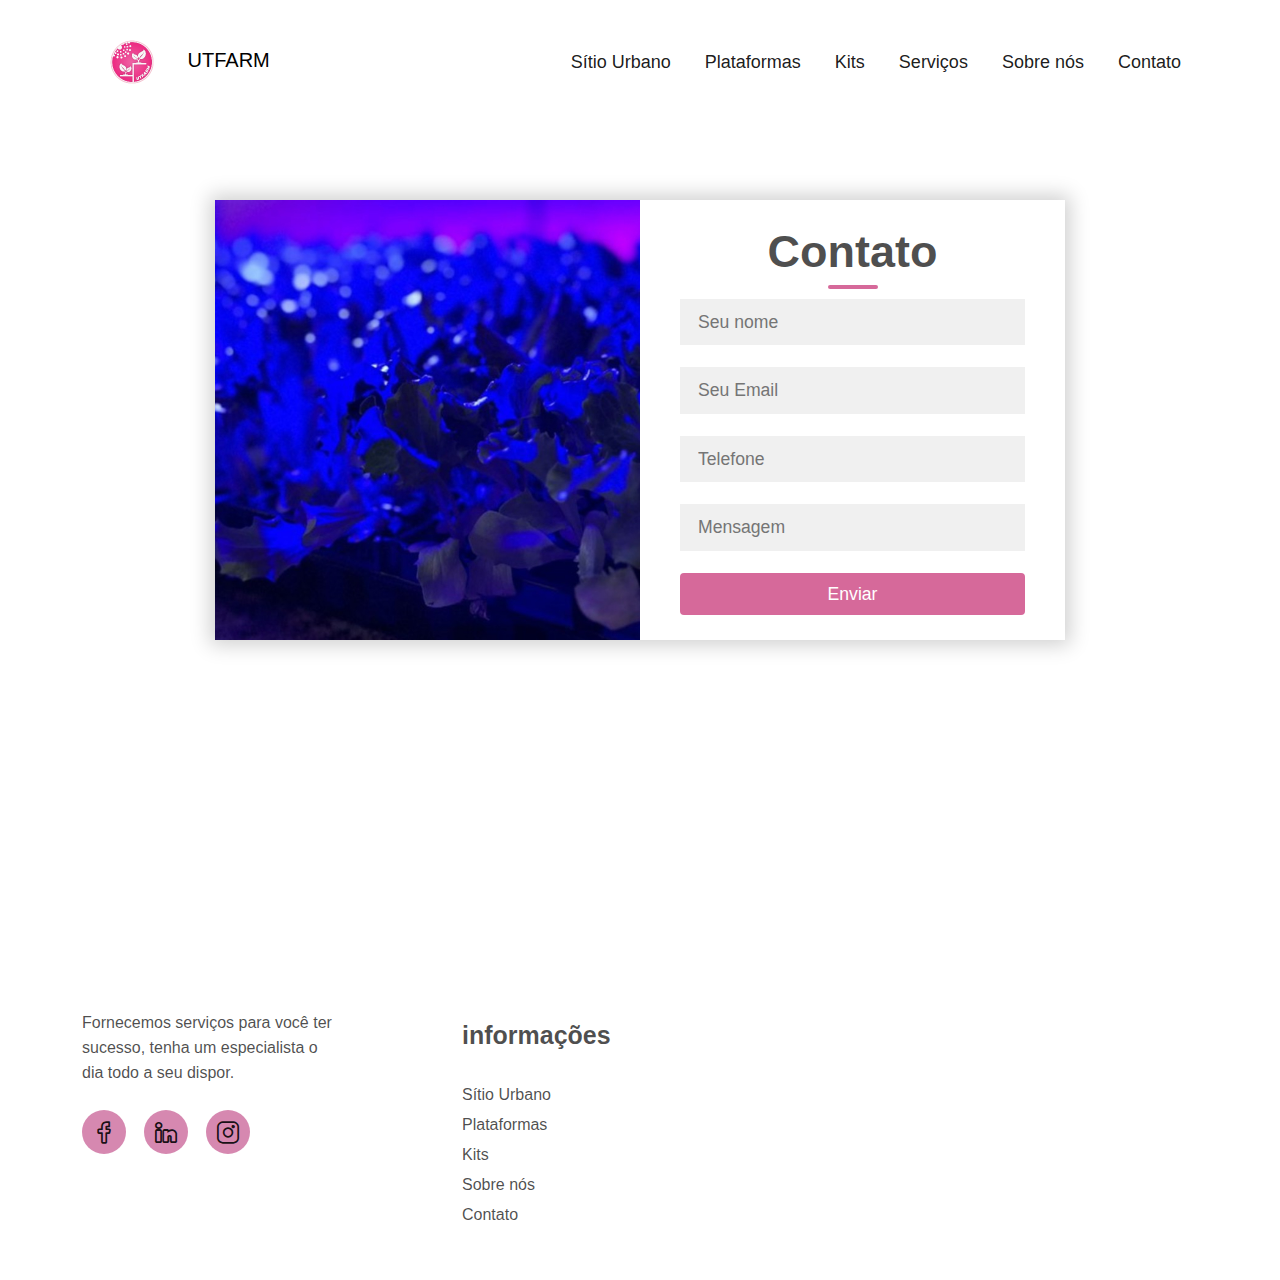
==== contato.html @ e7ace1f4 "#" ====
<!DOCTYPE html>
<html>
	<head>
		<meta charset="utf-8" />
		<meta http-equiv="x-ua-compatible" content="ie=edge" />
		<title>UTFARM - Plataformas inteligêntes</title>
		<meta name="description" content="" />
		<meta name="viewport" content="width=device-width, initial-scale=1" />
		<link rel="shortcut icon" type="image/x-icon" href="./assets/images/logo/logo3.ico"/>
		<!-- Place favicon.ico in the root directory -->
	
		<!-- ========================= CSS here ========================= -->
		<link rel="stylesheet" href="assets/css/bootstrap-5.0.0-beta2.min.css" />
		<link rel="stylesheet" href="assets/css/LineIcons.2.0.css"/>
		<link rel="stylesheet" href="assets/css/tiny-slider.css"/>
		<link rel="stylesheet" href="assets/css/animate.css"/>
		<link rel="stylesheet" href="assets/css/main.css"/>
		<link rel="stylesheet" href="assets/css/contato.css">
	  </head>
<body>

	<div class="preloader">
		<div class="loader">
		  <div class="spinner">
			<div class="spinner-container">
			  <div class="spinner-rotator">
				<div class="spinner-left">
				  <div class="spinner-circle"></div>
				</div>
				<div class="spinner-right">
				  <div class="spinner-circle"></div>
				</div>
			  </div>
			</div>
		  </div>
		</div>
	  </div>
		  <!-- preloader end -->
		  
  
	  <!-- ========================= header start ========================= -->
	  <header class="header">
		<div class="navbar-area">
		  <div class="container">
			<div class="row align-items-center">
			  <div class="col-lg-12">
				<nav class="navbar navbar-expand-lg">
				  <a class="navbar-brand" href="index.html">
					<img src="assets/images/logo/logo2.png" alt="Logo" /> <span> UTFARM </span>
				  </a>
				  <button class="navbar-toggler" type="button" data-bs-toggle="collapse" data-bs-target="#navbarSupportedContent" aria-controls="navbarSupportedContent" aria-expanded="false" aria-label="Toggle navigation">
					<span class="toggler-icon"></span>
					<span class="toggler-icon"></span>
					<span class="toggler-icon"></span>
								  </button>
								  
				  <div class="collapse navbar-collapse sub-menu-bar" id="navbarSupportedContent">
					<div class="ms-auto">
						<ul id="nav" class="navbar-nav ms-auto">
							<li class="nav-item">
								<a class="page-scroll " href="#sitio">Sítio Urbano</a>
							</li>
							<li class="nav-item">
								<a class="page-scroll" href="#plataformas">Plataformas</a>
							</li>
							<li class="nav-item">
								<a class="page-scroll" href="#kits">Kits</a>
							</li>
							<li class="nav-item">
								<a class="" href="serviços.html">Serviços</a>
							</li>
							<li class="nav-item">
								<a class="" href="sobre.html">Sobre nós</a>
							</li>
							<li class="nav-item">
								<a class="" href="contato.html">Contato</a>
							</li>
						</ul>
					</div>
				  </div>
				</nav>
				<!-- navbar -->
			  </div>
			</div>
			<!-- row -->
		  </div>
		  <!-- container -->
		</div>
		<!-- navbar area -->
	  </header>

	<div class="contact-container">
		<div class="contact-box">
			<div class="left"></div>
			<div class="right">
				<h2>Contato</h2>
				<form class="contact-form" action="https://formsubmit.co/#" method="POST">
				<input type="text" class="field" placeholder="Seu nome" required>
				<input type="text" class="field" placeholder="Seu Email"required>
				<input type="text" class="field" placeholder="Telefone" required>
				<input type="text" class="field" placeholder="Mensagem" id="message" name="message" required>
				<button type="submit" class="btn" >Enviar</button>
				<input type="hidden" name="_subject" value="Novo email!">
			    </form>
			</div>
		</div>
	</div>



	<!-- ========================= footer start ========================= -->
		<footer class="footer pt-120">
			<div class="container">
				<div class="row">
					<div class="col-xl-3 col-lg-4 col-md-6 col-sm-10">
						<div class="footer-widget">
							<p class="desc">Fornecemos serviços para você ter sucesso, tenha um especialista o dia todo a seu dispor.</p>
							<ul class="social-links">
								<li><a href="#0"><i class="lni lni-facebook"></i></a></li>
								<li><a href="#0"><i class="lni lni-linkedin"></i></a></li>
								<li><a href="#0"><i class="lni lni-instagram"></i></a></li>
							</ul>
						</div>
					</div>
					<div class="col-xl-2 col-lg-2 col-md-6 col-sm-6 offset-xl-1">
						<div class="footer-widget">
							<h3>informações</h3>
							<ul class="links">
								<li><a href="sitio.html">Sítio Urbano</a></li>
								<li><a href="plataformas.html">Plataformas</a></li>
								<li><a href="kits.html">Kits</a></li>
								<li><a href="sobre.html">Sobre nós</a></li>
								<li><a href="contato.html">Contato</a></li>
							</ul>
						</div>
					</div>
					<div class="col-xl-3 col-lg-2 col-md-6 col-sm-6">
						<div class="footer-widget">
						</div>
					</div>
					<div class="col-xl-3 col-lg-4 col-md-6">
					</div>
				</div>
			</div>
		</footer>
	<!-- ========================= footer end ========================= -->

	<!-- ========================= scroll-top ========================= -->
    <a href="#" class="scroll-top btn-hover">
		<i class="lni lni-chevron-up"></i>
	  </a>
  
	<!-- ========================= JS here ========================= -->
	  <script src="assets/js/bootstrap-5.0.0-beta2.min.js"></script>
	  <script src="assets/js/tiny-slider.js"></script>
	  <script src="assets/js/wow.min.js"></script>
	  <script src="assets/js/polyfill.js"></script>
	  <script src="assets/js/main.js"></script>
</body>
</html>
---- assets/css/tiny-slider.css ----
.tns-outer{padding:0 !important}.tns-outer [hidden]{display:none !important}.tns-outer [aria-controls],.tns-outer [data-action]{cursor:pointer}.tns-slider{-webkit-transition:all 0s;-moz-transition:all 0s;transition:all 0s}.tns-slider>.tns-item{-webkit-box-sizing:border-box;-moz-box-sizing:border-box;box-sizing:border-box}.tns-horizontal.tns-subpixel{white-space:nowrap}.tns-horizontal.tns-subpixel>.tns-item{display:inline-block;vertical-align:top;white-space:normal}.tns-horizontal.tns-no-subpixel:after{content:'';display:table;clear:both}.tns-horizontal.tns-no-subpixel>.tns-item{float:left}.tns-horizontal.tns-carousel.tns-no-subpixel>.tns-item{margin-right:-100%}.tns-no-calc{position:relative;left:0}.tns-gallery{position:relative;left:0;min-height:1px}.tns-gallery>.tns-item{position:absolute;left:-100%;-webkit-transition:transform 0s, opacity 0s;-moz-transition:transform 0s, opacity 0s;transition:transform 0s, opacity 0s}.tns-gallery>.tns-slide-active{position:relative;left:auto !important}.tns-gallery>.tns-moving{-webkit-transition:all 0.25s;-moz-transition:all 0.25s;transition:all 0.25s}.tns-autowidth{display:inline-block}.tns-lazy-img{-webkit-transition:opacity 0.6s;-moz-transition:opacity 0.6s;transition:opacity 0.6s;opacity:0.6}.tns-lazy-img.tns-complete{opacity:1}.tns-ah{-webkit-transition:height 0s;-moz-transition:height 0s;transition:height 0s}.tns-ovh{overflow:hidden}.tns-visually-hidden{position:absolute;left:-10000em}.tns-transparent{opacity:0;visibility:hidden}.tns-fadeIn{opacity:1;filter:alpha(opacity=100);z-index:0}.tns-normal,.tns-fadeOut{opacity:0;filter:alpha(opacity=0);z-index:-1}.tns-vpfix{white-space:nowrap}.tns-vpfix>div,.tns-vpfix>li{display:inline-block}.tns-t-subp2{margin:0 auto;width:310px;position:relative;height:10px;overflow:hidden}.tns-t-ct{width:2333.3333333%;width:-webkit-calc(100% * 70 / 3);width:-moz-calc(100% * 70 / 3);width:calc(100% * 70 / 3);position:absolute;right:0}.tns-t-ct:after{content:'';display:table;clear:both}.tns-t-ct>div{width:1.4285714%;width:-webkit-calc(100% / 70);width:-moz-calc(100% / 70);width:calc(100% / 70);height:10px;float:left}

/*# sourceMappingURL=sourcemaps/tiny-slider.css.map */
---- assets/css/main.css ----
/* ============================
  Template Name: SaaSdeck
  Author: uideck
  Description: Bootstrap 5 SaaS Landing Page.
  Version: 1.0
=============================== */
/*===========================
		COMMON css
===========================*/
@import url("https://fonts.googleapis.com/css2?family=Sen:wght@400;700;800&display=swap");
html {
  scroll-behavior: smooth;
}

body {
  font-family: "Sen", sans-serif;
  font-weight: normal;
  font-style: normal;
  color: rgba(0, 0, 0, 0.7);
  overflow-x: hidden;
}

* {
  margin: 0;
  padding: 0;
  box-sizing: border-box;
}

a:focus,
input:focus,
textarea:focus,
button:focus,
.btn:focus,
.btn.focus,
.btn:not(:disabled):not(.disabled).active,
.btn:not(:disabled):not(.disabled):active {
  text-decoration: none;
  outline: none;
  box-shadow: none;
}

a:hover {
  color: #ef6cac; 
}

a {
  transition: all 0.3s ease-out 0s;
}

a,
a:focus,
a:hover {
  text-decoration: none;
}

i,
span,
a {
  display: inline-block;
}

audio,
canvas,
iframe,
img,
svg,
video {
  vertical-align: middle;
}

h1,
h2,
h3,
h4,
h5,
h6 {
  font-weight: 700;
  margin: 0px;
}

h1 a,
h2 a,
h3 a,
h4 a,
h5 a,
h6 a {
  color: inherit;
}

h1 {
  font-size: 55px;
}

h2 {
  font-size: 45px;
}

@media only screen and (min-width: 992px) and (max-width: 1199px) {
  .section-title h2 {
    font-size: 38px;
  }
}

@media (max-width: 767px) {
  .section-title h2 {
    font-size: 38px;
  }
}

h3 {
  font-size: 25px;
}

h4 {
  font-size: 20px;
}

h5 {
  font-size: 18px;
}

h6 {
  font-size: 16px;
}

ul,
ol {
  margin: 0px;
  padding: 0px;
  list-style-type: none;
}

p {
  font-size: 16px;
  font-weight: 400;
  line-height: 25px;
  margin: 0px;
}

.img-bg {
  background-position: center center;
  background-size: cover;
  background-repeat: no-repeat;
  width: 100%;
  height: 100%;
}

.gray-bg-1 {
  background-color: #fafafa;
}

.gray-bg-2 {
  background-color: #f2f2f2;
}

.error {
  color: orangered;
}

.success {
  color: green;
}

@media (max-width: 767px) {
  .container {
    padding: 0 30px;
  }
}

/*===== All Button Style =====*/
.main-btn {
  display: inline-block;
  font-weight: 400;
  text-align: center;
  white-space: nowrap;
  vertical-align: middle;
  user-select: none;
  padding: 18px 28px;
  font-size: 18px;
  line-height: 1;
  border-radius: 10px;
  color: #fff;
  cursor: pointer;
  z-index: 5;
  transition: all .4s ease-in-out;
  border: 2px solid transparent;
  background: #ef6cac;
  overflow: hidden;
}

.main-btn:hover {
  color: #fff;
}

.main-btn.border-btn {
  border: 2px solid #e83a8a;
  background: transparent;
  color: #e83a8a;
}

.main-btn.border-btn:hover::after {
  background-color: rgb(244,215,227);
}

.btn-hover {
  position: relative;
  overflow: hidden;
}

.btn-hover::after {
  content: '';
  position: absolute;
  width: 0%;
  height: 0%;
  border-radius: 50%;
  background: rgba(0, 0, 0, 0.05);
  top: 50%;
  left: 50%;
  padding: 50%;
  z-index: -1;
  transition: all 0.3s ease-out 0s;
  transform: translate3d(-50%, -50%, 0) scale(0);
}

.btn-hover:hover::after {
  transform: translate3d(-50%, -50%, 0) scale(1.3);
}

.scroll-top {
  width: 45px;
  height: 45px;
  background: #ef6cac;
  display: none;
  justify-content: center;
  align-items: center;
  font-size: 18px;
  color: #fff;
  border-radius: 5px;
  position: fixed;
  bottom: 30px;
  right: 30px;
  z-index: 9;
  cursor: pointer;
  transition: all 0.3s ease-out 0s;
}

.scroll-top:hover {
  color: #fff;
  background: #ef6cac(55, 194, 204, 0.8);
}

@keyframes animation1 {
  0% {
    transform: translateY(30px);
  }
  50% {
    transform: translateY(-30px);
  }
  100% {
    transform: translateY(30px);
  }
}

/*===== All Preloader Style =====*/
.preloader {
  /* Body Overlay */
  position: fixed;
  top: 0;
  left: 0;
  display: table;
  height: 100%;
  width: 100%;
  /* Change Background Color */
  background: #fff;
  z-index: 99999;
}

.preloader .loader {
  display: table-cell;
  vertical-align: middle;
  text-align: center;
}

.preloader .loader .spinner {
  position: absolute;
  left: 50%;
  top: 50%;
  width: 64px;
  margin-left: -32px;
  z-index: 18;
  pointer-events: none;
}

.preloader .loader .spinner .spinner-container {
  pointer-events: none;
  position: absolute;
  width: 100%;
  padding-bottom: 100%;
  top: 50%;
  left: 50%;
  margin-top: -50%;
  margin-left: -50%;
  animation: spinner-linspin 1568.2353ms linear infinite;
}

.preloader .loader .spinner .spinner-container .spinner-rotator {
  position: absolute;
  width: 100%;
  height: 100%;
  animation: spinner-easespin 5332ms cubic-bezier(0.4, 0, 0.2, 1) infinite both;
}

.preloader .loader .spinner .spinner-container .spinner-rotator .spinner-left {
  position: absolute;
  top: 0;
  left: 0;
  bottom: 0;
  overflow: hidden;
  right: 50%;
}

.preloader .loader .spinner .spinner-container .spinner-rotator .spinner-right {
  position: absolute;
  top: 0;
  right: 0;
  bottom: 0;
  overflow: hidden;
  left: 50%;
}

.preloader .loader .spinner-circle {
  box-sizing: border-box;
  position: absolute;
  width: 200%;
  height: 100%;
  border-style: solid;
  /* Spinner Color */
  border-color: #e83a8a #e83a8a rgba(0, 0, 0, 0.1);
  border-radius: 50%;
  border-width: 6px;
}

.preloader .loader .spinner-left .spinner-circle {
  left: 0;
  right: -100%;
  border-right-color: rgba(0, 0, 0, 0.1);
  animation: spinner-left-spin 1333ms cubic-bezier(0.4, 0, 0.2, 1) infinite both;
}

.preloader .loader .spinner-right .spinner-circle {
  left: -100%;
  right: 0;
  border-left-color: rgba(0, 0, 0, 0.1);
  animation: right-spin 1333ms cubic-bezier(0.4, 0, 0.2, 1) infinite both;
}

/* Preloader Animations */

@keyframes spinner-linspin {
  to {
    transform: rotate(360deg);
  }
}

@keyframes spinner-easespin {
  12.5% {
    transform: rotate(135deg);
  }
  25% {
    transform: rotate(270deg);
  }
  37.5% {
    transform: rotate(405deg);
  }
  50% {
    transform: rotate(540deg);
  }
  62.5% {
    transform: rotate(675deg);
  }
  75% {
    transform: rotate(810deg);
  }
  87.5% {
    transform: rotate(945deg);
  }
  to {
    transform: rotate(1080deg);
  }
}

@keyframes spinner-left-spin {
  0% {
    transform: rotate(130deg);
  }
  50% {
    transform: rotate(-5deg);
  }
  to {
    transform: rotate(130deg);
  }
}

@keyframes right-spin {
  0% {
    transform: rotate(-130deg);
  }
  50% {
    transform: rotate(5deg);
  }
  to {
    transform: rotate(-130deg);
  }
}

/*=========================== 
	NAVBAR CSS 
============================= */
.navbar-area {
  position: absolute;
  top: 0;
  left: 0;
  width: 100%;
  z-index: 99;
  transition: all 0.3s ease-out 0s;
}

.sticky {
  position: fixed;
  z-index: 99;
  background-color: #fff;
  box-shadow: 0px 20px 50px 0px rgba(0, 0, 0, 0.05);
  transition: all 0.3s ease-out 0s;
}

.sticky .navbar .navbar-nav .nav-item a {
  color: rgba(0, 0, 0, 0.9);
}

.sticky .navbar .navbar-nav .nav-item a.active, .sticky .navbar .navbar-nav .nav-item a:hover {
  color: #ef6cac;
}

.sticky .navbar .navbar-nav .nav-item a.active::before, .sticky .navbar .navbar-nav .nav-item a:hover::before {
  background: #ef6cac;
}

.sticky .navbar .header-btn .main-btn {
  color: #fff;
}

.sticky .navbar .navbar-toggler .toggler-icon {
  background: rgba(0, 0, 0, 0.9);
}

.navbar {
  border-radius: 5px;
  position: relative;
  transition: all 0.3s ease-out 0s;
  padding: 10px 0;
}

@media only screen and (min-width: 768px) and (max-width: 991px), (max-width: 767px) {
  .navbar {
    padding: 15px 0;
  }
}

.navbar-brand {
  padding: 0;
}

.navbar-brand span {
  color: black;
  transition: 0.2s ease;
}

.navbar-brand:hover span{
  color: white;
}

.navbar-brand img {
  max-width: 180px;
}

.navbar-toggler {
  padding: 0;
}

@media only screen and (min-width: 768px) and (max-width: 991px), (max-width: 767px) {
  .navbar-toggler {
    position: absolute;
    right: 0;
  }
}

.navbar-toggler:focus {
  outline: none;
  box-shadow: none;
}

.navbar-toggler .toggler-icon {
  width: 30px;
  height: 2px;
  background-color: rgba(0, 0, 0, 0.9);
  display: block;
  margin: 5px 0;
  position: relative;
  transition: all 0.3s ease-out 0s;
}

.navbar-toggler.active .toggler-icon:nth-of-type(1) {
  transform: rotate(45deg);
  top: 7px;
}

.navbar-toggler.active .toggler-icon:nth-of-type(2) {
  opacity: 0;
}

.navbar-toggler.active .toggler-icon:nth-of-type(3) {
  transform: rotate(135deg);
  top: -7px;
}

@media only screen and (min-width: 768px) and (max-width: 991px), (max-width: 767px) {
  .navbar-collapse {
    position: absolute;
    top: 100%;
    left: 0;
    width: 100%;
    background-color: #fff;
    z-index: 9;
    box-shadow: 0px 15px 20px 0px rgba(0, 0, 0, 0.1);
    padding: 5px 12px;
  }
}

.navbar-nav .nav-item {
  position: relative;
  padding: 8px 0;
}

@media only screen and (min-width: 768px) and (max-width: 991px), (max-width: 767px) {
  .navbar-nav .nav-item {
    padding: 0px;
    margin-left: 20px;
  }
}

@media (max-width: 767px) {
  .navbar-nav .nav-item:first-child {
    margin-top: 20px;
  }
}

@media only screen and (min-width: 768px) and (max-width: 991px), (max-width: 767px) {
  .navbar-nav .nav-item:last-child {
    margin-bottom: 20px;
  }
}

.navbar-nav .nav-item a {
  color: rgba(0, 0, 0, 0.9);
  transition: all 0.3s ease-out 0s;
  padding: 8px 17px;
  position: relative;
  font-weight: 500;
  font-size: 18px;
  text-align: center;
}


@media only screen and (min-width: 768px) and (max-width: 991px), (max-width: 767px) {
  .navbar-nav .nav-item a {
    display: inline-block;
    padding: 6px 0px;
    color: rgba(0, 0, 0, 0.9);
  }
}

.navbar-nav .nav-item a:hover, .navbar-nav .nav-item a.active {
  color: white;
}

@media (max-width: 767px) {
  .header-btn {
    display: none;
  }
}

@media only screen and (min-width: 550px) and (max-width: 767px) {
  .header-btn {
    display: flex;
  }
}

.header-btn .main-btn {
  color: #fff;
  background: #e83a8a;
  padding: 12px 22px;
  margin-left: 15px;
}

@media only screen and (min-width: 768px) and (max-width: 991px), (max-width: 767px) {
  .header-btn .main-btn {
    padding: 8px 20px;
    margin-right: 60px;
    margin-left: 0px;
  }
}

/* ====================
		HERO CSS
======================= */
.hero-section {
  position: relative;
  overflow: hidden;
  height: 780px;
  display: flex;
  align-items: center;
  background: linear-gradient(180deg, #d688b0 0%, rgba(255, 255, 255, 0) 93.47%);
  z-index: 1;
}

@media only screen and (min-width: 1200px) and (max-width: 1399px) {
  .hero-section {
    height: 650px;
  }
}

@media only screen and (min-width: 992px) and (max-width: 1199px) {
  .hero-section {
    height: 640px;
  }
}

@media only screen and (min-width: 768px) and (max-width: 991px), (max-width: 767px) {
  .hero-section {
    height: auto;
    padding: 100px 0;
  }
}

.hero-section::after {
  content: '';
  position: absolute;
  width: 862px;
  height: 862px;
  border-radius: 50%;
  right: -150px;
  top: -150px;
  background: #d688b0;
  z-index: -1;
}

@media only screen and (min-width: 1200px) and (max-width: 1399px) {
  .hero-section::after {
    width: 780px;
    height: 780px;
  }
}

@media only screen and (min-width: 992px) and (max-width: 1199px) {
  .hero-section::after {
    width: 750px;
    height: 750px;
  }
}

@media only screen and (min-width: 768px) and (max-width: 991px), (max-width: 767px) {
  .hero-section::after {
    display: none;
  }
}

@media only screen and (min-width: 768px) and (max-width: 991px) {
  .hero-section .hero-content {
    padding-top: 50px;
  }
}

.hero-section .hero-content h1 {
  margin-bottom: 15px;
}

@media only screen and (min-width: 992px) and (max-width: 1199px) {
  .hero-section .hero-content h1 {
    font-size: 50px;
  }
}

@media (max-width: 767px) {
  .hero-section .hero-content h1 {
    font-size: 45px;
  }
}

.hero-section .hero-content p {
  margin-bottom: 30px;
  color: rgba(0, 0, 0, 0.6);
  font-size: 18px;
}

@media only screen and (min-width: 1400px), only screen and (min-width: 1200px) and (max-width: 1399px) {
  .hero-section .hero-content p {
    padding-right: 115px;
  }
}

.hero-section .hero-image {
  padding-top: 50px;
}


.hero-image img{
  opacity: 0;
}

section.about-section .about-image{
  bottom: -30%;
}

#crossfade{
  background-image: url("../images/hero/c3semfundo.png");
  background-repeat: no-repeat;
  background-position: center;
  background-size: contain;
  animation: fade 10s ease infinite 0s;
}

@keyframes fade {
  33%{
    background-image: url("../images/hero/c1semfundo.png");
  }

 66%{
  background-image: url("../images/hero/c2semfundo.png");
 }

 99%{
  background-image: url("../images/hero/c3semfundo.png");
 }
}

@media only screen and (min-width: 992px) and (max-width: 1199px), only screen and (min-width: 1200px) and (max-width: 1399px) {
  .hero-section .hero-image img {
    width: 100%;
  }
}

@media only screen and (min-width: 768px) and (max-width: 991px), (max-width: 767px) {
  .hero-section .hero-image img {
    max-width: 100%;
    margin: auto;
  }
}

/* ===================
    ABOUT SECTION CSS
====================== */
.about-section {
  position: relative;
  z-index: 1;
  padding-top: 220px;
}

@media only screen and (min-width: 1200px) and (max-width: 1399px) {
  .about-section {
    padding-top: 150px;
  }
}

@media only screen and (min-width: 992px) and (max-width: 1199px) {
  .about-section {
    padding-top: 130px;
  }
}

@media only screen and (min-width: 768px) and (max-width: 991px), (max-width: 767px) {
  .about-section {
    padding-top: 0px;
  }
}

.about-section .about-image {
  position: absolute;
  left: 0px;
  bottom: 0;
  width: 45%;
}

@media only screen and (min-width: 768px) and (max-width: 991px), (max-width: 767px) {
  .about-section .about-image {
    position: static;
    width: 100%;
    margin-top: 50px;
  }
}

.about-section .about-image img {
  width: 100%;
}

@media only screen and (min-width: 768px) and (max-width: 991px), (max-width: 767px) {
  .about-section .about-image img {
    max-width: 100%;
    margin: auto;
  }
}

/* ===============================
    FEATURE SECTION ONE CSS
================================== */
.feature-section {
  position: relative;
  background-image: url("../images/common-bg.svg");
  background-size: cover;
  background-position: bottom center;
  padding-top: 180px;
  padding-bottom: 55px;
}

.single-feature {
  margin-bottom: 65px;
}

@media only screen and (min-width: 1400px) {
  .single-feature {
    padding-right: 65px;
  }
}

.single-feature:hover .feature-icon::before {
  background: #d688b0;
}

.single-feature:hover .feature-icon i {
  color: #fff;
}

.single-feature .feature-icon {
  width: 62px;
  height: 66px;
  position: relative;
  z-index: 3;
  display: flex;
  align-items: center;
  justify-content: center;
  margin-bottom: 40px;
}

.single-feature .feature-icon::before, .single-feature .feature-icon::after {
  content: '';
  position: absolute;
  width: 100%;
  height: 100%;
  border-radius: 8px;
  transform: skew(-3deg);
}

.single-feature .feature-icon::before {
  background: #d688b0;
  transition: all 0.3s ease-out 0s;
  z-index: -1;
}

.single-feature .feature-icon::after {
  background: transparent;
  border: 2px solid #d688b0;
  top: 8px;
  left: -8px;
  z-index: -2;
}

.single-feature .feature-icon i {
  font-size: 40px;
  color: black;
  transition: all 0.3s ease-out 0s;
}

.single-feature .feature-content h4 {
  margin-bottom: 15px;
}

/* ========================
    CTA SECTION CSS
=========================== */
@media only screen and (min-width: 1400px) {
  .cta-section .cta-content-wrapper {
    padding-right: 100px;
  }
}

@media only screen and (min-width: 768px) and (max-width: 991px), (max-width: 767px) {
  .cta-section .cta-image {
    margin-top: 50px;
  }
}

.cta-section .cta-image img {
  width: 100%;
}

/* ==========================
    FOOTER CSS
============================= */

.footer{
  margin-top: 50px;
}

.footer .footer-widget {
  margin-bottom: 50px;
}

.footer .footer-widget .logo {
  margin-bottom: 30px;
}

.footer .footer-widget .desc {
  margin-bottom: 25px;
}

.footer .footer-widget .social-links {
  display: flex;
  align-items: center;
}

.footer .footer-widget .social-links li a {
  width: 44px;
  height: 44px;
  border-radius: 50%;
  background: #d688b0;
  color: rgba(0, 0, 0, 0.9);
  display: flex;
  align-items: center;
  justify-content: center;
  margin-right: 18px;
  font-size: 22px;
}

.footer .footer-widget .social-links li a:hover {
  background: #d688b0;
  color: #fff;
}

.footer .footer-widget h3 {
  margin-bottom: 30px;
  margin-top: 10px;
}

.footer .footer-widget .links li a {
  font-size: 16px;
  line-height: 30px;
  color: rgba(0, 0, 0, 0.7);
}

.footer .footer-widget .links li a:hover {
  padding-left: 8px;
  color: #d688b0;
}

.footer .footer-widget form {
  display: flex;
  flex-direction: column;
  align-items: flex-end;
}

.footer .footer-widget form input {
  width: 100%;
  background: #F1FEFF;
  border: 1px solid #d688b0;
  box-sizing: border-box;
  border-radius: 10px;
  margin-bottom: 20px;
  padding: 15px 20px;
}

.footer .footer-widget form button {
  text-align: right;
}

/* ======================
    DEFAULT CSS
========================= */
.mt-5 {
  margin-top: 5px;
}

.mt-10 {
  margin-top: 10px;
}

.mt-15 {
  margin-top: 15px;
}

.mt-20 {
  margin-top: 20px;
}

.mt-25 {
  margin-top: 25px;
}

.mt-30 {
  margin-top: 30px;
}

.mt-35 {
  margin-top: 35px;
}

.mt-40 {
  margin-top: 40px;
}

.mt-45 {
  margin-top: 45px;
}

.mt-50 {
  margin-top: 50px;
}

.mt-55 {
  margin-top: 55px;
}

.mt-60 {
  margin-top: 60px;
}

.mt-65 {
  margin-top: 65px;
}

.mt-70 {
  margin-top: 70px;
}

.mt-75 {
  margin-top: 75px;
}

.mt-80 {
  margin-top: 80px;
}

.mt-85 {
  margin-top: 85px;
}

.mt-90 {
  margin-top: 90px;
}

.mt-95 {
  margin-top: 95px;
}

.mt-100 {
  margin-top: 100px;
}

.mt-105 {
  margin-top: 105px;
}

.mt-110 {
  margin-top: 110px;
}

.mt-115 {
  margin-top: 115px;
}

.mt-120 {
  margin-top: 120px;
}

.mt-125 {
  margin-top: 125px;
}

.mt-130 {
  margin-top: 130px;
}

.mt-135 {
  margin-top: 135px;
}

.mt-140 {
  margin-top: 140px;
}

.mt-145 {
  margin-top: 145px;
}

.mt-150 {
  margin-top: 150px;
}

.mt-155 {
  margin-top: 155px;
}

.mt-160 {
  margin-top: 160px;
}

.mt-165 {
  margin-top: 165px;
}

.mt-170 {
  margin-top: 170px;
}

.mt-175 {
  margin-top: 175px;
}

.mt-180 {
  margin-top: 180px;
}

.mt-185 {
  margin-top: 185px;
}

.mt-190 {
  margin-top: 190px;
}

.mt-195 {
  margin-top: 195px;
}

.mt-200 {
  margin-top: 200px;
}

.mt-205 {
  margin-top: 205px;
}

.mt-210 {
  margin-top: 210px;
}

.mt-215 {
  margin-top: 215px;
}

.mt-220 {
  margin-top: 220px;
}

.mt-225 {
  margin-top: 225px;
}

.mb-5 {
  margin-bottom: 5px;
}

.mb-10 {
  margin-bottom: 10px;
}

.mb-15 {
  margin-bottom: 15px;
}

.mb-20 {
  margin-bottom: 20px;
}

.mb-25 {
  margin-bottom: 25px;
}

.mb-30 {
  margin-bottom: 30px;
}

.mb-35 {
  margin-bottom: 35px;
}

.mb-40 {
  margin-bottom: 40px;
}

.mb-45 {
  margin-bottom: 45px;
}

.mb-50 {
  margin-bottom: 50px;
}

.mb-55 {
  margin-bottom: 55px;
}

.mb-60 {
  margin-bottom: 60px;
}

.mb-65 {
  margin-bottom: 65px;
}

.mb-70 {
  margin-bottom: 70px;
}

.mb-75 {
  margin-bottom: 75px;
}

.mb-80 {
  margin-bottom: 80px;
}

.mb-85 {
  margin-bottom: 85px;
}

.mb-90 {
  margin-bottom: 90px;
}

.mb-95 {
  margin-bottom: 95px;
}

.mb-100 {
  margin-bottom: 100px;
}

.mb-105 {
  margin-bottom: 105px;
}

.mb-110 {
  margin-bottom: 110px;
}

.mb-115 {
  margin-bottom: 115px;
}

.mb-120 {
  margin-bottom: 120px;
}

.mb-125 {
  margin-bottom: 125px;
}

.mb-130 {
  margin-bottom: 130px;
}

.mb-135 {
  margin-bottom: 135px;
}

.mb-140 {
  margin-bottom: 140px;
}

.mb-145 {
  margin-bottom: 145px;
}

.mb-150 {
  margin-bottom: 150px;
}

.mb-155 {
  margin-bottom: 155px;
}

.mb-160 {
  margin-bottom: 160px;
}

.mb-165 {
  margin-bottom: 165px;
}

.mb-170 {
  margin-bottom: 170px;
}

.mb-175 {
  margin-bottom: 175px;
}

.mb-180 {
  margin-bottom: 180px;
}

.mb-185 {
  margin-bottom: 185px;
}

.mb-190 {
  margin-bottom: 190px;
}

.mb-195 {
  margin-bottom: 195px;
}

.mb-200 {
  margin-bottom: 200px;
}

.mb-205 {
  margin-bottom: 205px;
}

.mb-210 {
  margin-bottom: 210px;
}

.mb-215 {
  margin-bottom: 215px;
}

.mb-220 {
  margin-bottom: 220px;
}

.mb-225 {
  margin-bottom: 225px;
}

.pt-5 {
  padding-top: 5px;
}

.pt-10 {
  padding-top: 10px;
}

.pt-15 {
  padding-top: 15px;
}

.pt-20 {
  padding-top: 20px;
}

.pt-25 {
  padding-top: 25px;
}

.pt-30 {
  padding-top: 30px;
}

.pt-35 {
  padding-top: 35px;
}

.pt-40 {
  padding-top: 40px;
}

.pt-45 {
  padding-top: 45px;
}

.pt-50 {
  padding-top: 50px;
}

.pt-55 {
  padding-top: 55px;
}

.pt-60 {
  padding-top: 60px;
}

.pt-65 {
  padding-top: 65px;
}

.pt-70 {
  padding-top: 70px;
}

.pt-75 {
  padding-top: 75px;
}

.pt-80 {
  padding-top: 80px;
}

.pt-85 {
  padding-top: 85px;
}

.pt-90 {
  padding-top: 90px;
}

.pt-95 {
  padding-top: 95px;
}

.pt-100 {
  padding-top: 100px;
}

.pt-105 {
  padding-top: 105px;
}

.pt-110 {
  padding-top: 110px;
}

.pt-115 {
  padding-top: 115px;
}

.pt-120 {
  padding-top: 120px;
}

.pt-125 {
  padding-top: 125px;
}

.pt-130 {
  padding-top: 130px;
}

.pt-135 {
  padding-top: 135px;
}

.pt-140 {
  padding-top: 140px;
}

.pt-145 {
  padding-top: 145px;
}

.pt-150 {
  padding-top: 150px;
}

.pt-155 {
  padding-top: 155px;
}

.pt-160 {
  padding-top: 160px;
}

.pt-165 {
  padding-top: 165px;
}

.pt-170 {
  padding-top: 170px;
}

.pt-175 {
  padding-top: 175px;
}

.pt-180 {
  padding-top: 180px;
}

.pt-185 {
  padding-top: 185px;
}

.pt-190 {
  padding-top: 190px;
}

.pt-195 {
  padding-top: 195px;
}

.pt-200 {
  padding-top: 200px;
}

.pt-205 {
  padding-top: 205px;
}

.pt-210 {
  padding-top: 210px;
}

.pt-215 {
  padding-top: 215px;
}

.pt-220 {
  padding-top: 220px;
}

.pt-225 {
  padding-top: 225px;
}

.pb-5 {
  padding-bottom: 5px;
}

.pb-10 {
  padding-bottom: 10px;
}

.pb-15 {
  padding-bottom: 15px;
}

.pb-20 {
  padding-bottom: 20px;
}

.pb-25 {
  padding-bottom: 25px;
}

.pb-30 {
  padding-bottom: 30px;
}

.pb-35 {
  padding-bottom: 35px;
}

.pb-40 {
  padding-bottom: 40px;
}

.pb-45 {
  padding-bottom: 45px;
}

.pb-50 {
  padding-bottom: 50px;
}

.pb-55 {
  padding-bottom: 55px;
}

.pb-60 {
  padding-bottom: 60px;
}

.pb-65 {
  padding-bottom: 65px;
}

.pb-70 {
  padding-bottom: 70px;
}

.pb-75 {
  padding-bottom: 75px;
}

.pb-80 {
  padding-bottom: 80px;
}

.pb-85 {
  padding-bottom: 85px;
}

.pb-90 {
  padding-bottom: 90px;
}

.pb-95 {
  padding-bottom: 95px;
}

.pb-100 {
  padding-bottom: 100px;
}

.pb-105 {
  padding-bottom: 105px;
}

.pb-110 {
  padding-bottom: 110px;
}

.pb-115 {
  padding-bottom: 115px;
}

.pb-120 {
  padding-bottom: 120px;
}

.pb-125 {
  padding-bottom: 125px;
}

.pb-130 {
  padding-bottom: 130px;
}

.pb-135 {
  padding-bottom: 135px;
}

.pb-140 {
  padding-bottom: 140px;
}

.pb-145 {
  padding-bottom: 145px;
}

.pb-150 {
  padding-bottom: 150px;
}

.pb-155 {
  padding-bottom: 155px;
}

.pb-160 {
  padding-bottom: 160px;
}

.pb-165 {
  padding-bottom: 165px;
}

.pb-170 {
  padding-bottom: 170px;
}

.pb-175 {
  padding-bottom: 175px;
}

.pb-180 {
  padding-bottom: 180px;
}

.pb-185 {
  padding-bottom: 185px;
}

.pb-190 {
  padding-bottom: 190px;
}

.pb-195 {
  padding-bottom: 195px;
}

.pb-200 {
  padding-bottom: 200px;
}

.pb-205 {
  padding-bottom: 205px;
}

.pb-210 {
  padding-bottom: 210px;
}

.pb-215 {
  padding-bottom: 215px;
}

.pb-220 {
  padding-bottom: 220px;
}

.pb-225 {
  padding-bottom: 225px;
}
---- assets/css/contato.css ----
*{
	padding: 0;
	margin: 0;
	box-sizing: border-box;
	font-family: 'Quicksand', sans-serif;
}




.contact-container{
	position: relative;
	max-width: 100%;
	height: 100%;
	
	display: flex;
	justify-content: center;
	align-items: center;
	padding: 200px 100px;
}


.contact-container:after{
	content: '';
	position: absolute;
	width: 100%;
	height: 100%;
	left: 0;
	top: 0;
	background-color: #fff;
	/*background: url("img/azul1.jpg") no-repeat center;*/
	background-size: cover;
	filter: blur(50px);
	z-index: -1;
}
.contact-box{
	max-width: 850px;
	display: grid;
	grid-template-columns: repeat(2, 1fr);
	justify-content: center;
	align-items: center;
	text-align: center;
	background-color: #fff;
	box-shadow: 0px 0px 19px 5px rgba(0,0,0,0.19);
}

.left{
	background: url("../images/contato/azul1.jpg") no-repeat center;
	background-size: cover;
	height: 100%;
}

.right{
	padding: 25px 40px;
}

h2{
	position: relative;
	padding: 0 0 10px;
	margin-bottom: 10px;
}

h2:after{
	content: '';
    position: absolute;
    left: 50%;
    bottom: 0;
    transform: translateX(-50%);
    height: 4px;
    width: 50px;
    border-radius: 2px;
    background-color: rgb(214,105,154);
}

.field{
	width: 100%;
	border: 2px solid rgba(0, 0, 0, 0);
	outline: none;
	background-color: rgba(230, 230, 230, 0.6);
	padding: 0.5rem 1rem;
	font-size: 1.1rem;
	margin-bottom: 22px;
	transition: .3s;
}


.field:hover{
	background-color: rgba(0, 0, 0, 0.1);
}

textarea{
	min-height: 150px;
}

.btn{
	width: 100%;
	padding: 0.5rem 1rem;
	background-color: rgb(214,105,154);
	color: #fff;
	font-size: 1.1rem;
	border: none;
	outline: none;
	cursor: pointer;
	transition: .3s;
}

.btn:hover{
    background-color: rgb(214,105,154);
}


@media screen and (max-width: 880px){
	.contact-box{
		grid-template-columns: 1fr;
	}
	.left{
		height: 200px;
	}
}

header .navbar-area .container a:hover{
	color:#ef6cac
}
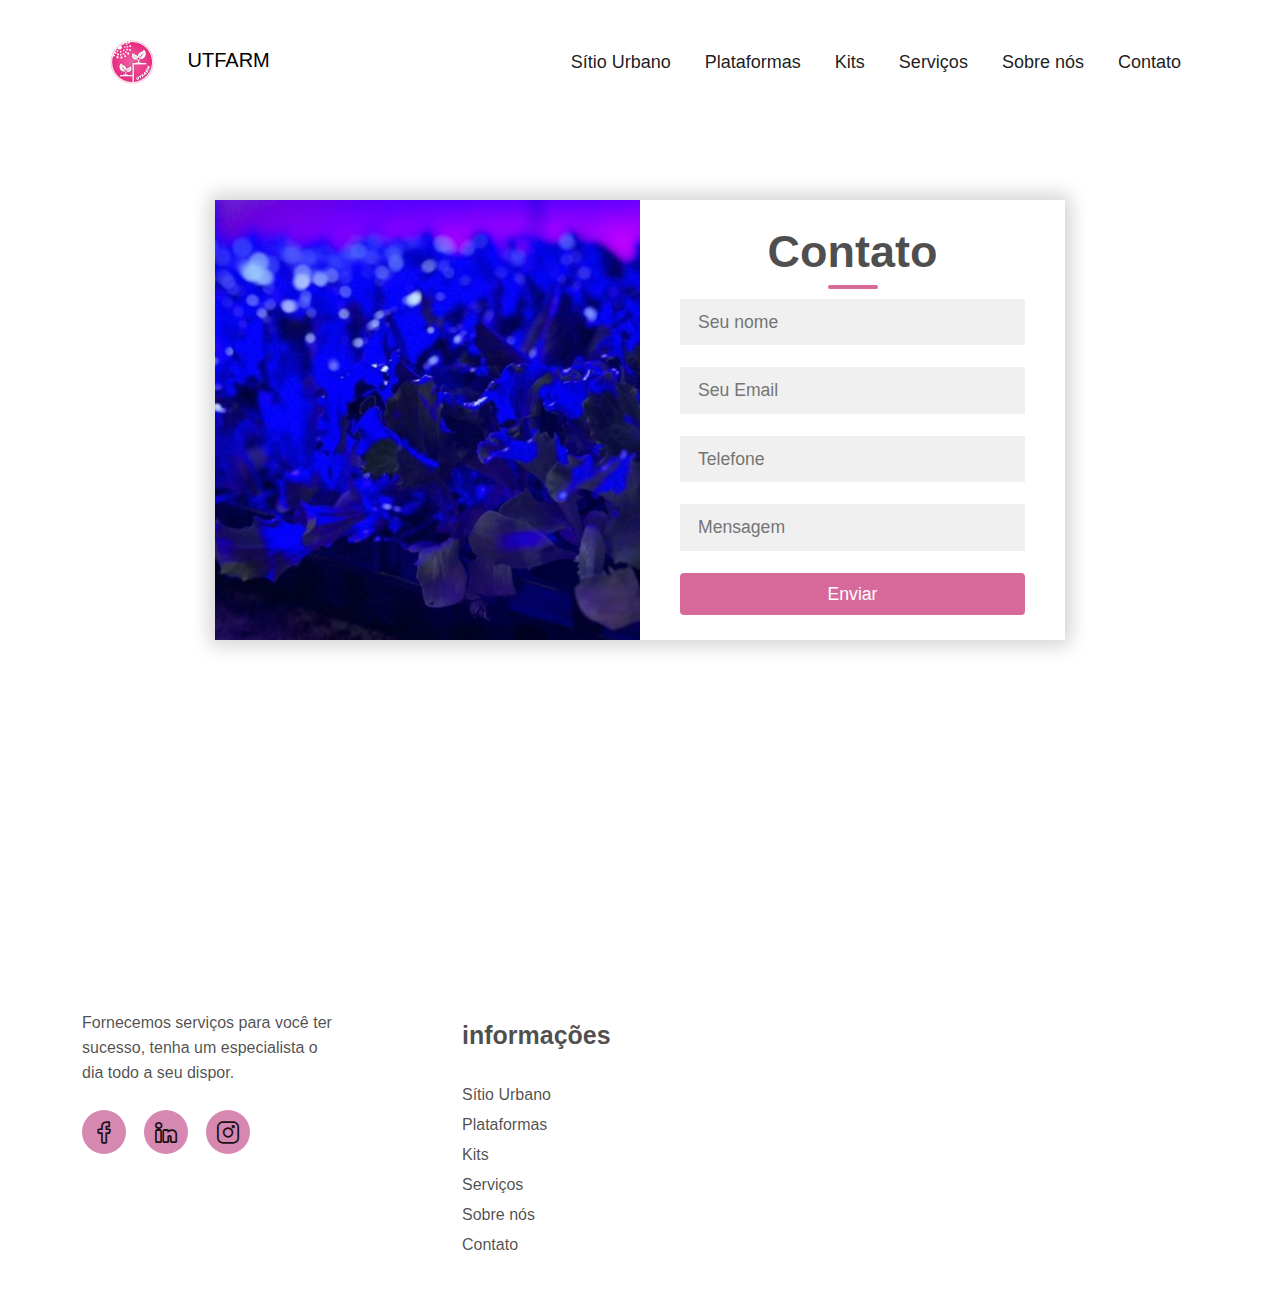
==== commit f5b3d682: "Merge branch 'main' of https://github.com/Evon09/UTFARM_v2" ====
--- a/contato.html
+++ b/contato.html
@@ -94,7 +94,7 @@
 			<div class="left"></div>
 			<div class="right">
 				<h2>Contato</h2>
-				<form class="contact-form" action="https://formsubmit.co/#" method="POST">
+				<form class="contact-form" action="https://formsubmit.co/contato@utfarm.com.br" method="POST">
 				<input type="text" class="field" placeholder="Seu nome" required>
 				<input type="text" class="field" placeholder="Seu Email"required>
 				<input type="text" class="field" placeholder="Telefone" required>
@@ -129,6 +129,7 @@
 								<li><a href="sitio.html">Sítio Urbano</a></li>
 								<li><a href="plataformas.html">Plataformas</a></li>
 								<li><a href="kits.html">Kits</a></li>
+								<li><a href="serviços.html">Serviços</a></li>
 								<li><a href="sobre.html">Sobre nós</a></li>
 								<li><a href="contato.html">Contato</a></li>
 							</ul>
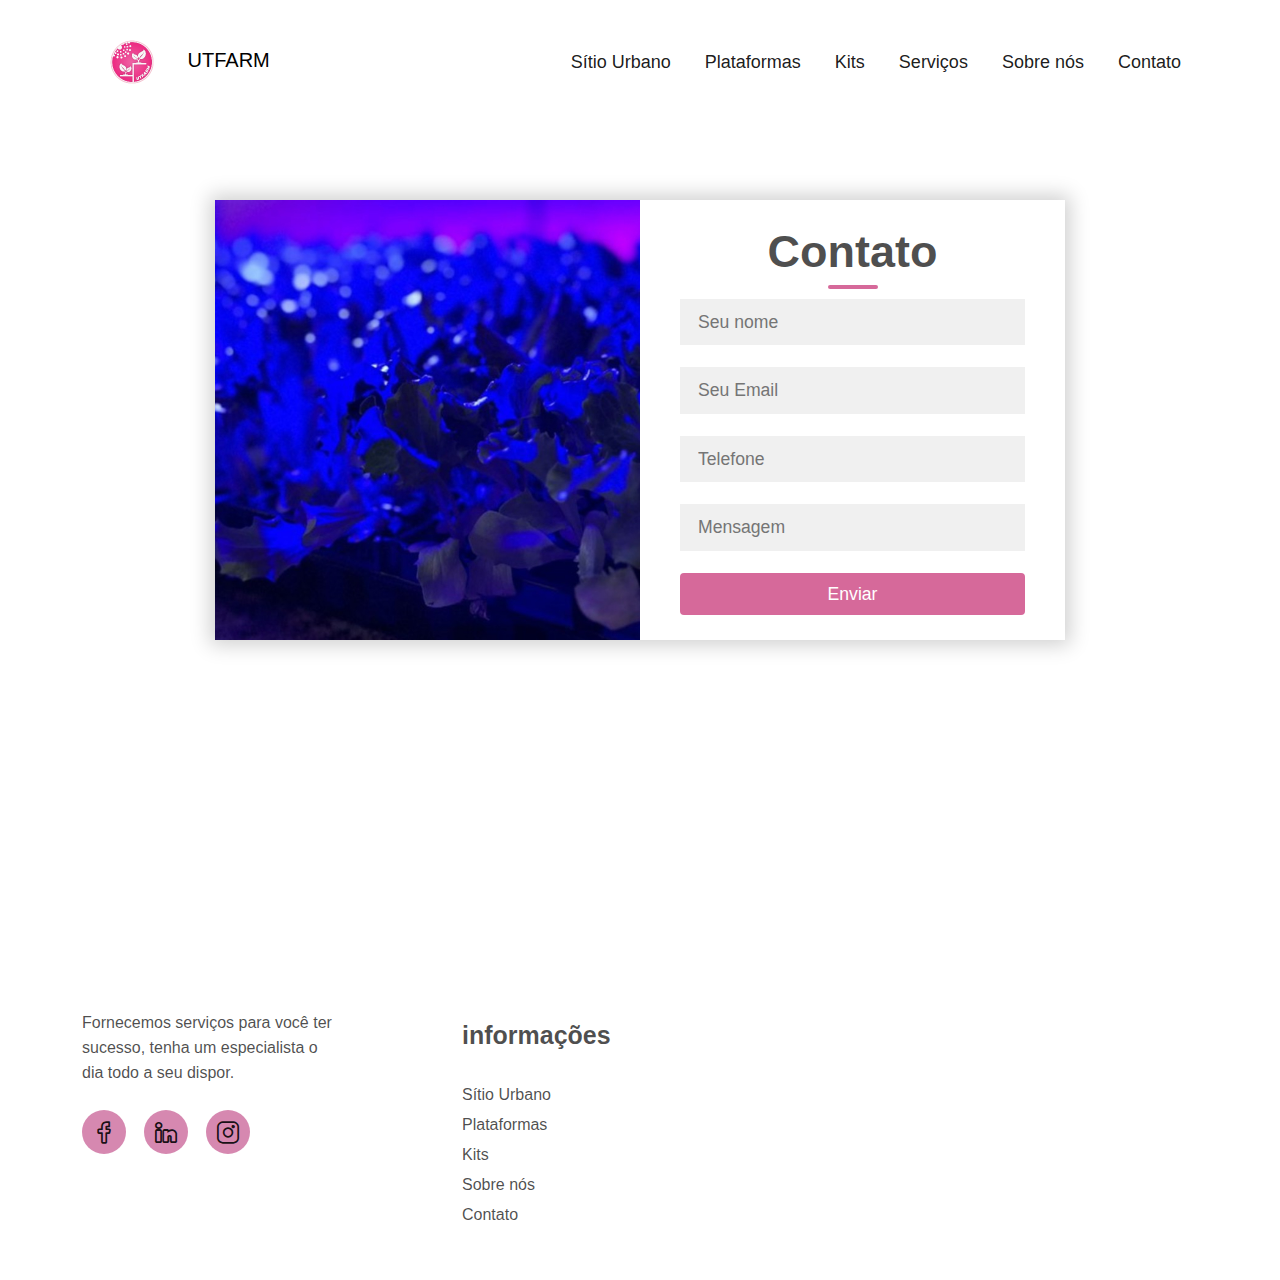
==== commit 4d2ee0c9: "Merge branch 'main' of https://github.com/Evon09/UTFARM_v2" ====
--- a/contato.html
+++ b/contato.html
@@ -55,28 +55,29 @@
 								  </button>
 								  
 				  <div class="collapse navbar-collapse sub-menu-bar" id="navbarSupportedContent">
-					<div class="ms-auto">
-						<ul id="nav" class="navbar-nav ms-auto">
-							<li class="nav-item">
-								<a class="page-scroll " href="#sitio">Sítio Urbano</a>
-							</li>
-							<li class="nav-item">
-								<a class="page-scroll" href="#plataformas">Plataformas</a>
-							</li>
-							<li class="nav-item">
-								<a class="page-scroll" href="#kits">Kits</a>
-							</li>
-							<li class="nav-item">
-								<a class="" href="serviços.html">Serviços</a>
-							</li>
-							<li class="nav-item">
-								<a class="" href="sobre.html">Sobre nós</a>
-							</li>
-							<li class="nav-item">
-								<a class="" href="contato.html">Contato</a>
-							</li>
-						</ul>
-					</div>
+									  <div class="ms-auto">
+										  <ul id="nav" class="navbar-nav ms-auto">
+											  <li class="nav-item">
+												  <a class="page-scroll " href="#sitio">Sítio Urbano</a>
+											  </li>
+											  <li class="nav-item">
+												  <a class="page-scroll" href="#plataformas">Plataformas</a>
+											  </li>
+											  <li class="nav-item">
+												  <a class="page-scroll" href="#kits">Kits</a>
+											  </li>
+											  <li class="nav-item">
+												  <a class="" href="serviços.html">Serviços</a>
+											  </li>
+											  <li class="nav-item">
+												  <a class="" href="sobre.html">Sobre nós</a>
+											  </li>
+											  <li class="nav-item">
+												  <a class="" href="contato.html">Contato</a>
+											  </li>
+										  </ul>
+									  </div>
+					
 				  </div>
 				</nav>
 				<!-- navbar -->
@@ -94,7 +95,7 @@
 			<div class="left"></div>
 			<div class="right">
 				<h2>Contato</h2>
-				<form class="contact-form" action="https://formsubmit.co/contato@utfarm.com.br" method="POST">
+				<form class="contact-form" action="https://formsubmit.co/#" method="POST">
 				<input type="text" class="field" placeholder="Seu nome" required>
 				<input type="text" class="field" placeholder="Seu Email"required>
 				<input type="text" class="field" placeholder="Telefone" required>
@@ -129,7 +130,6 @@
 								<li><a href="sitio.html">Sítio Urbano</a></li>
 								<li><a href="plataformas.html">Plataformas</a></li>
 								<li><a href="kits.html">Kits</a></li>
-								<li><a href="serviços.html">Serviços</a></li>
 								<li><a href="sobre.html">Sobre nós</a></li>
 								<li><a href="contato.html">Contato</a></li>
 							</ul>
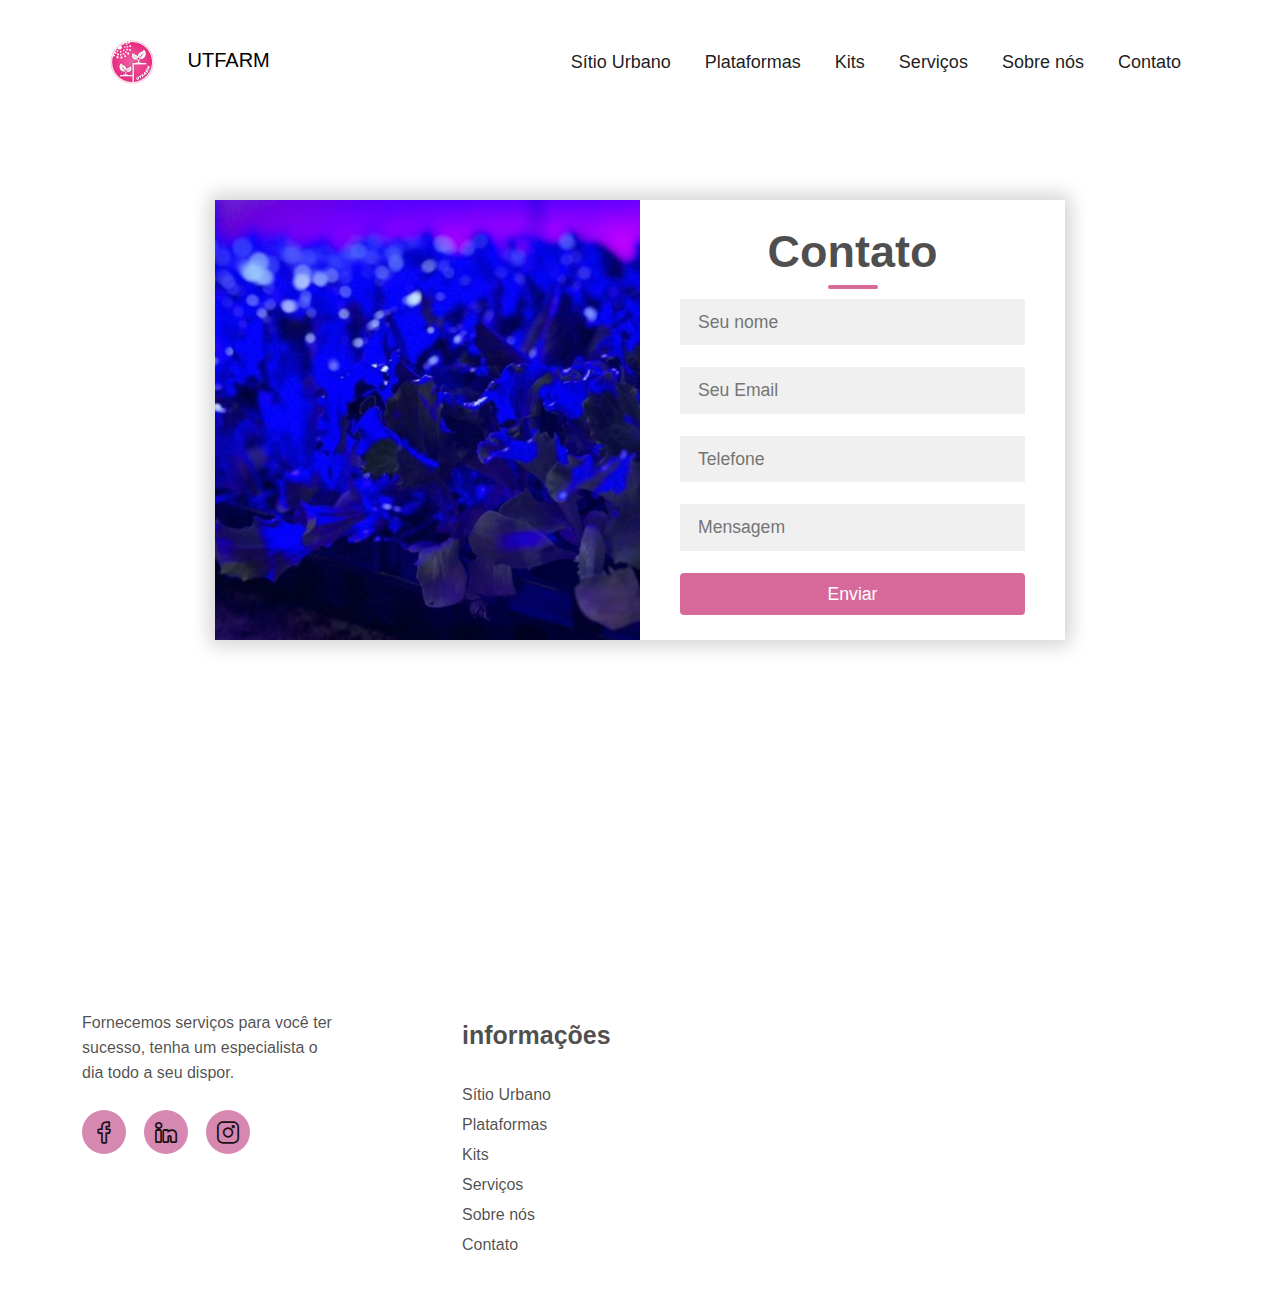
==== commit f5c8a84a: "News tag" ====
--- a/contato.html
+++ b/contato.html
@@ -95,7 +95,7 @@
 			<div class="left"></div>
 			<div class="right">
 				<h2>Contato</h2>
-				<form class="contact-form" action="https://formsubmit.co/#" method="POST">
+				<form class="contact-form" action="https://formsubmit.co/contato@utfarm.com.br" method="POST">
 				<input type="text" class="field" placeholder="Seu nome" required>
 				<input type="text" class="field" placeholder="Seu Email"required>
 				<input type="text" class="field" placeholder="Telefone" required>
@@ -130,6 +130,7 @@
 								<li><a href="sitio.html">Sítio Urbano</a></li>
 								<li><a href="plataformas.html">Plataformas</a></li>
 								<li><a href="kits.html">Kits</a></li>
+								<li><a href="serviços.html">Serviços</a></li>
 								<li><a href="sobre.html">Sobre nós</a></li>
 								<li><a href="contato.html">Contato</a></li>
 							</ul>
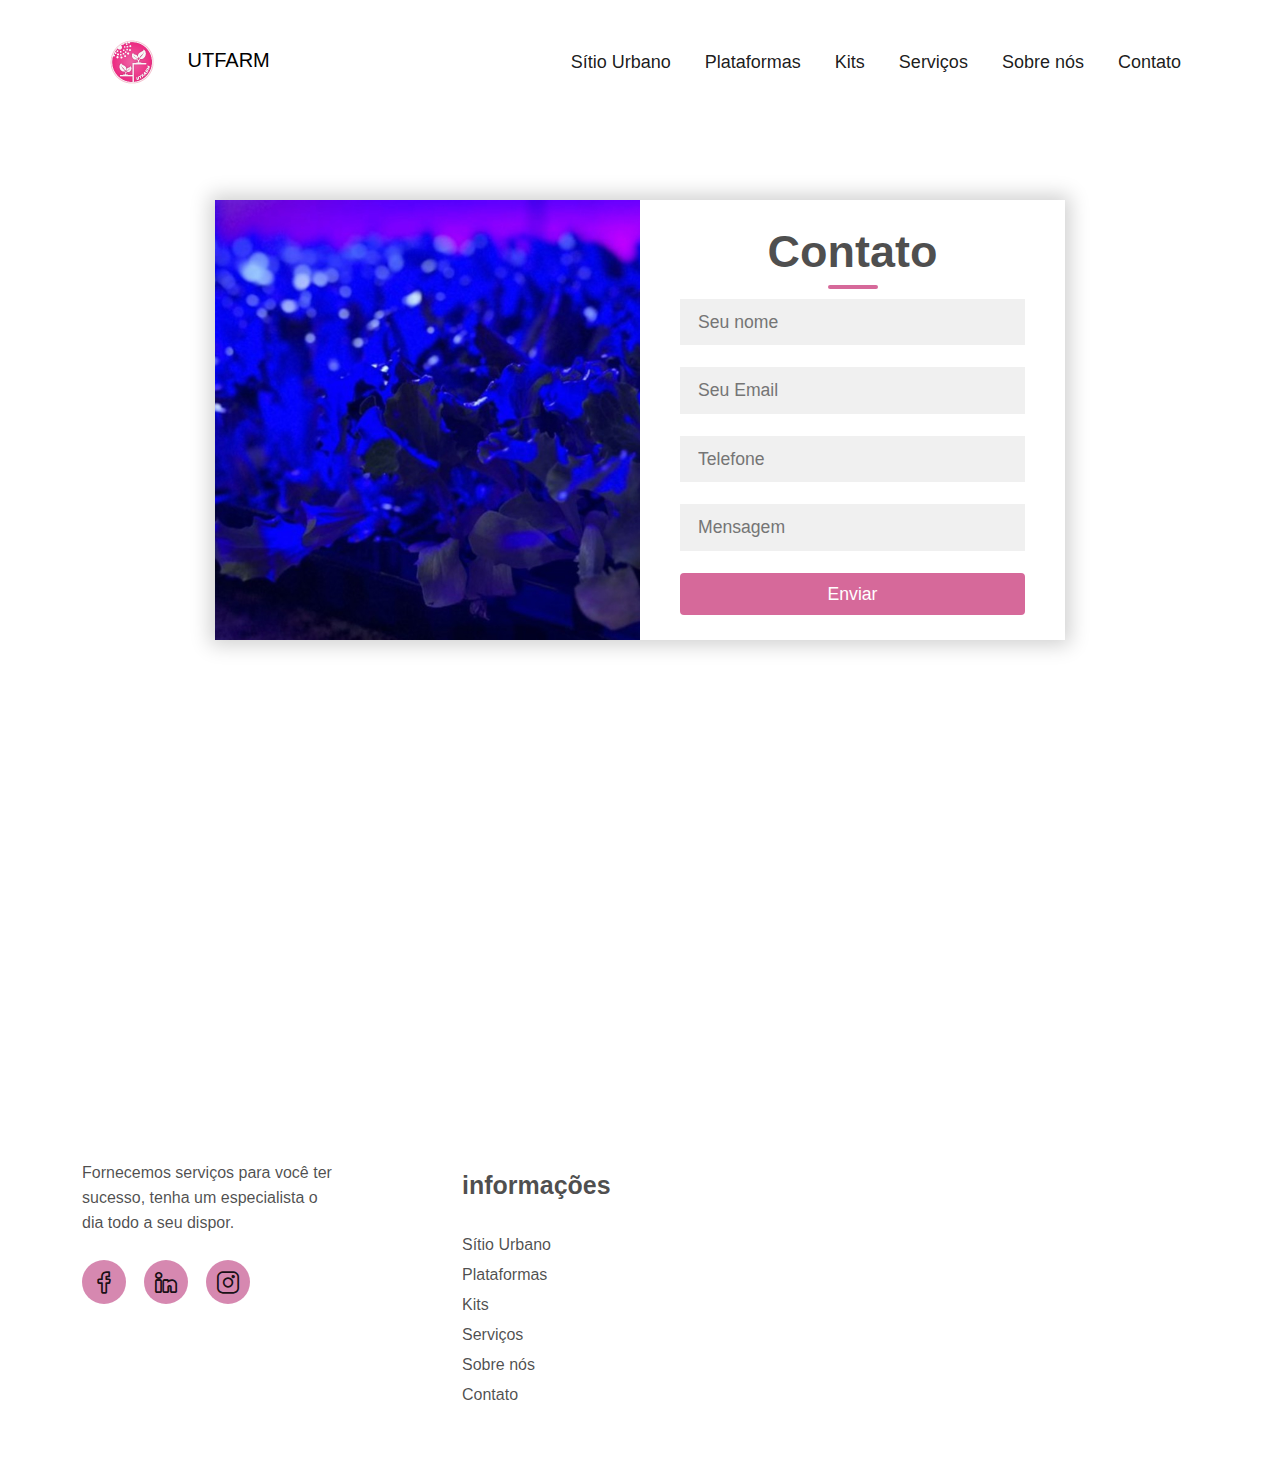
==== commit 5e98e258: "Merge branch 'main' of https://github.com/Evon09/UTFARM_v2" ====
--- a/contato.html
+++ b/contato.html
@@ -34,7 +34,7 @@
 			</div>
 		  </div>
 		</div>
-	  </div>
+	</div>
 		  <!-- preloader end -->
 		  
   
@@ -55,29 +55,28 @@
 								  </button>
 								  
 				  <div class="collapse navbar-collapse sub-menu-bar" id="navbarSupportedContent">
-									  <div class="ms-auto">
-										  <ul id="nav" class="navbar-nav ms-auto">
-											  <li class="nav-item">
-												  <a class="page-scroll " href="#sitio">Sítio Urbano</a>
-											  </li>
-											  <li class="nav-item">
-												  <a class="page-scroll" href="#plataformas">Plataformas</a>
-											  </li>
-											  <li class="nav-item">
-												  <a class="page-scroll" href="#kits">Kits</a>
-											  </li>
-											  <li class="nav-item">
-												  <a class="" href="serviços.html">Serviços</a>
-											  </li>
-											  <li class="nav-item">
-												  <a class="" href="sobre.html">Sobre nós</a>
-											  </li>
-											  <li class="nav-item">
-												  <a class="" href="contato.html">Contato</a>
-											  </li>
-										  </ul>
-									  </div>
-					
+					<div class="ms-auto">
+						<ul id="nav" class="navbar-nav ms-auto">
+							<li class="nav-item">
+								<a class="page-scroll " href="#sitio">Sítio Urbano</a>
+							</li>
+							<li class="nav-item">
+								<a class="page-scroll" href="#plataformas">Plataformas</a>
+							</li>
+							<li class="nav-item">
+								<a class="page-scroll" href="#kits">Kits</a>
+							</li>
+							<li class="nav-item">
+								<a class="" href="serviços.html">Serviços</a>
+							</li>
+							<li class="nav-item">
+								<a class="" href="sobre.html">Sobre nós</a>
+							</li>
+							<li class="nav-item">
+								<a class="" href="contato.html">Contato</a>
+							</li>
+						</ul>
+					</div>
 				  </div>
 				</nav>
 				<!-- navbar -->
@@ -110,7 +109,7 @@
 
 
 	<!-- ========================= footer start ========================= -->
-		<footer class="footer pt-120">
+	<footer class="footer pt-120">
 			<div class="container">
 				<div class="row">
 					<div class="col-xl-3 col-lg-4 col-md-6 col-sm-10">
@@ -144,13 +143,13 @@
 					</div>
 				</div>
 			</div>
-		</footer>
+	</footer>
 	<!-- ========================= footer end ========================= -->
 
 	<!-- ========================= scroll-top ========================= -->
     <a href="#" class="scroll-top btn-hover">
 		<i class="lni lni-chevron-up"></i>
-	  </a>
+	</a>
   
 	<!-- ========================= JS here ========================= -->
 	  <script src="assets/js/bootstrap-5.0.0-beta2.min.js"></script>
--- a/assets/css/main.css
+++ b/assets/css/main.css
@@ -902,13 +902,45 @@
   width: 100%;
 }
 
+/* .patrocinio{
+  display: flex;
+  flex-direction: row;
+  flex-wrap: wrap;
+  align-items: center;
+  justify-content: center;
+  padding-top: 150px;
+}
+
+.patrocinio img{
+  filter: grayscale(100%);
+  transition: 500ms ease-in-out;
+  padding: 10px;
+}
+.patrocinio img:hover{
+  filter: grayscale(0);
+}
+
+@media only screen and (max-width: 450px) {
+  .patrocinio img{
+    width: 50vw;
+  }
+} */
+
 /* ==========================
     FOOTER CSS
 ============================= */
 
 .footer{
-  margin-top: 50px;
-}
+  margin-top: 0px;
+}
+
+@media only screen and (min-width: 990px) and  (min-height: 420px){
+  .footer{ 
+    margin-top: 200px;
+  }
+  
+}
+
 
 .footer .footer-widget {
   margin-bottom: 50px;
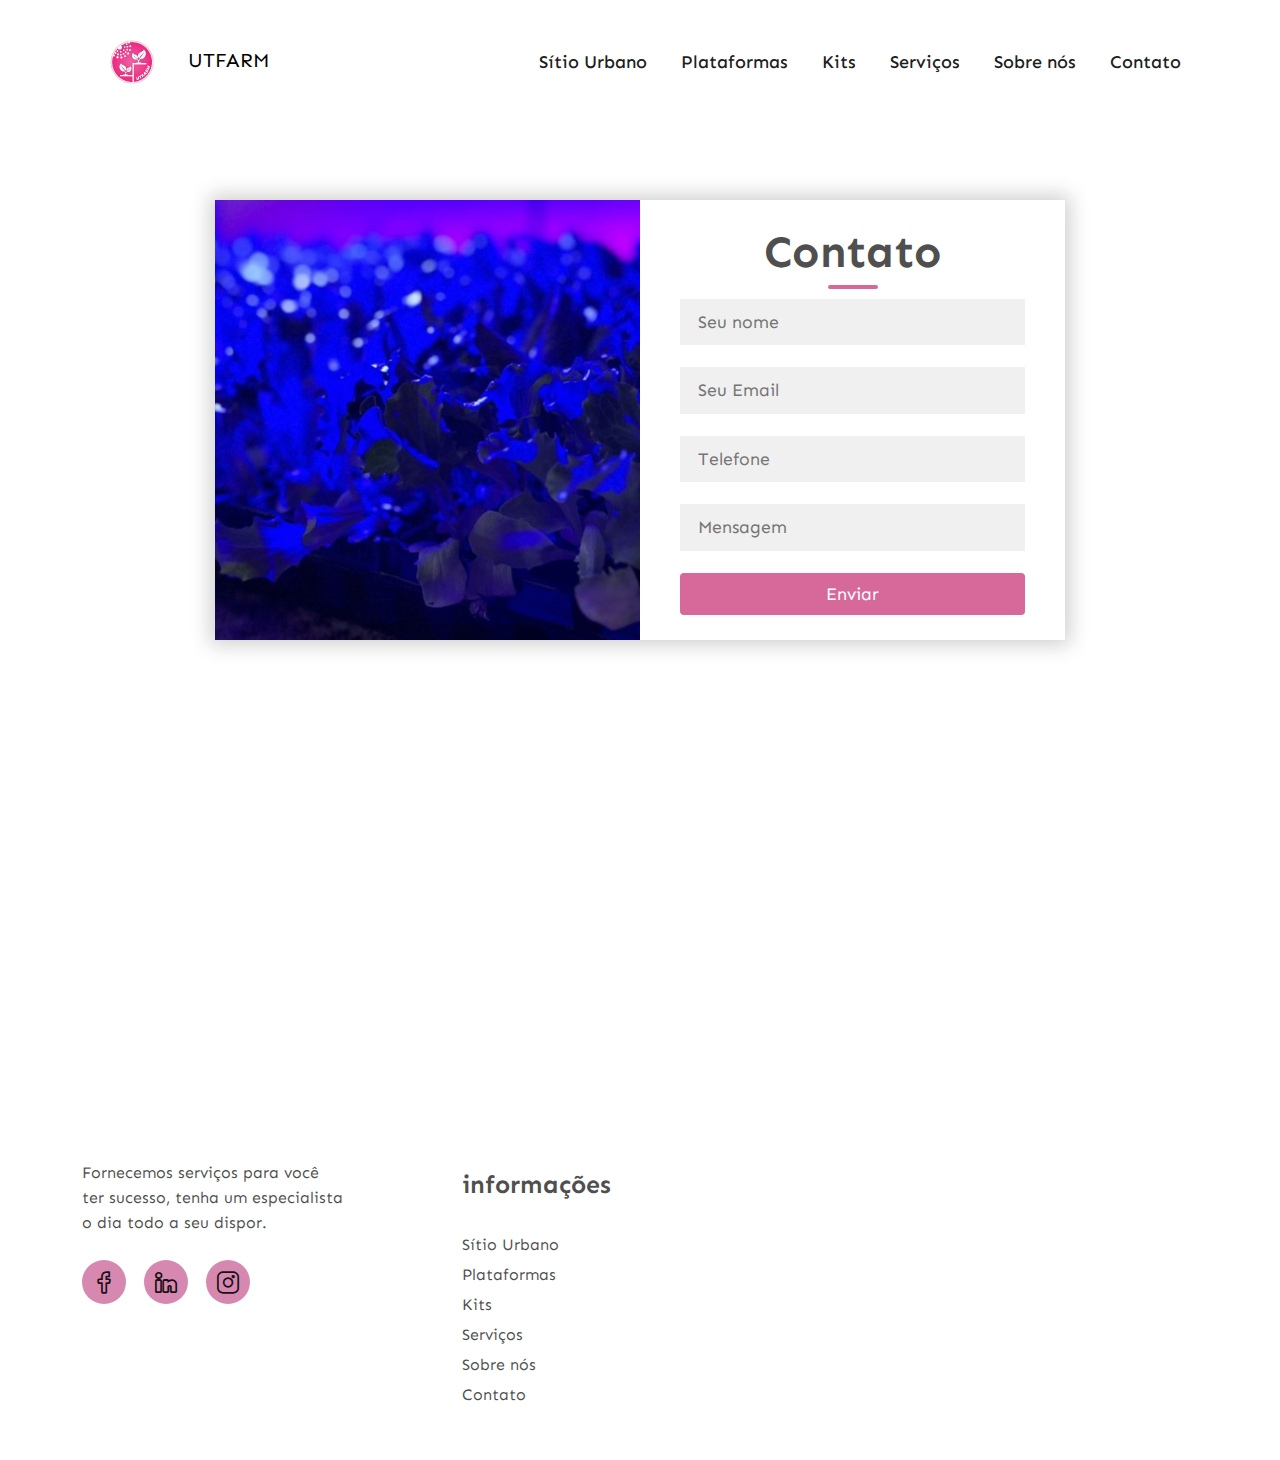
==== commit 629d9592: "Add hyperlink contacts" ====
--- a/contato.html
+++ b/contato.html
@@ -58,13 +58,13 @@
 					<div class="ms-auto">
 						<ul id="nav" class="navbar-nav ms-auto">
 							<li class="nav-item">
-								<a class="page-scroll " href="#sitio">Sítio Urbano</a>
+								<a class="page-scroll " href="sitio.html">Sítio Urbano</a>
 							</li>
 							<li class="nav-item">
-								<a class="page-scroll" href="#plataformas">Plataformas</a>
+								<a class="page-scroll" href="plataformas.html">Plataformas</a>
 							</li>
 							<li class="nav-item">
-								<a class="page-scroll" href="#kits">Kits</a>
+								<a class="page-scroll" href="kits.html">Kits</a>
 							</li>
 							<li class="nav-item">
 								<a class="" href="serviços.html">Serviços</a>
--- a/assets/css/main.css
+++ b/assets/css/main.css
@@ -476,7 +476,7 @@
 }
 
 .navbar-brand:hover span{
-  color: white;
+  color: #ef6cac;
 }
 
 .navbar-brand img {
@@ -580,7 +580,7 @@
 }
 
 .navbar-nav .nav-item a:hover, .navbar-nav .nav-item a.active {
-  color: white;
+  color: #ef6cac;
 }
 
 @media (max-width: 767px) {
@@ -619,7 +619,7 @@
   height: 780px;
   display: flex;
   align-items: center;
-  background: linear-gradient(180deg, #d688b0 0%, rgba(255, 255, 255, 0) 93.47%);
+  /* background: linear-gradient(180deg, #d688b0 0%, rgba(255, 255, 255, 0) 93.47%); */
   z-index: 1;
 }
 
--- a/assets/css/contato.css
+++ b/assets/css/contato.css
@@ -2,7 +2,6 @@
 	padding: 0;
 	margin: 0;
 	box-sizing: border-box;
-	font-family: 'Quicksand', sans-serif;
 }
 
 
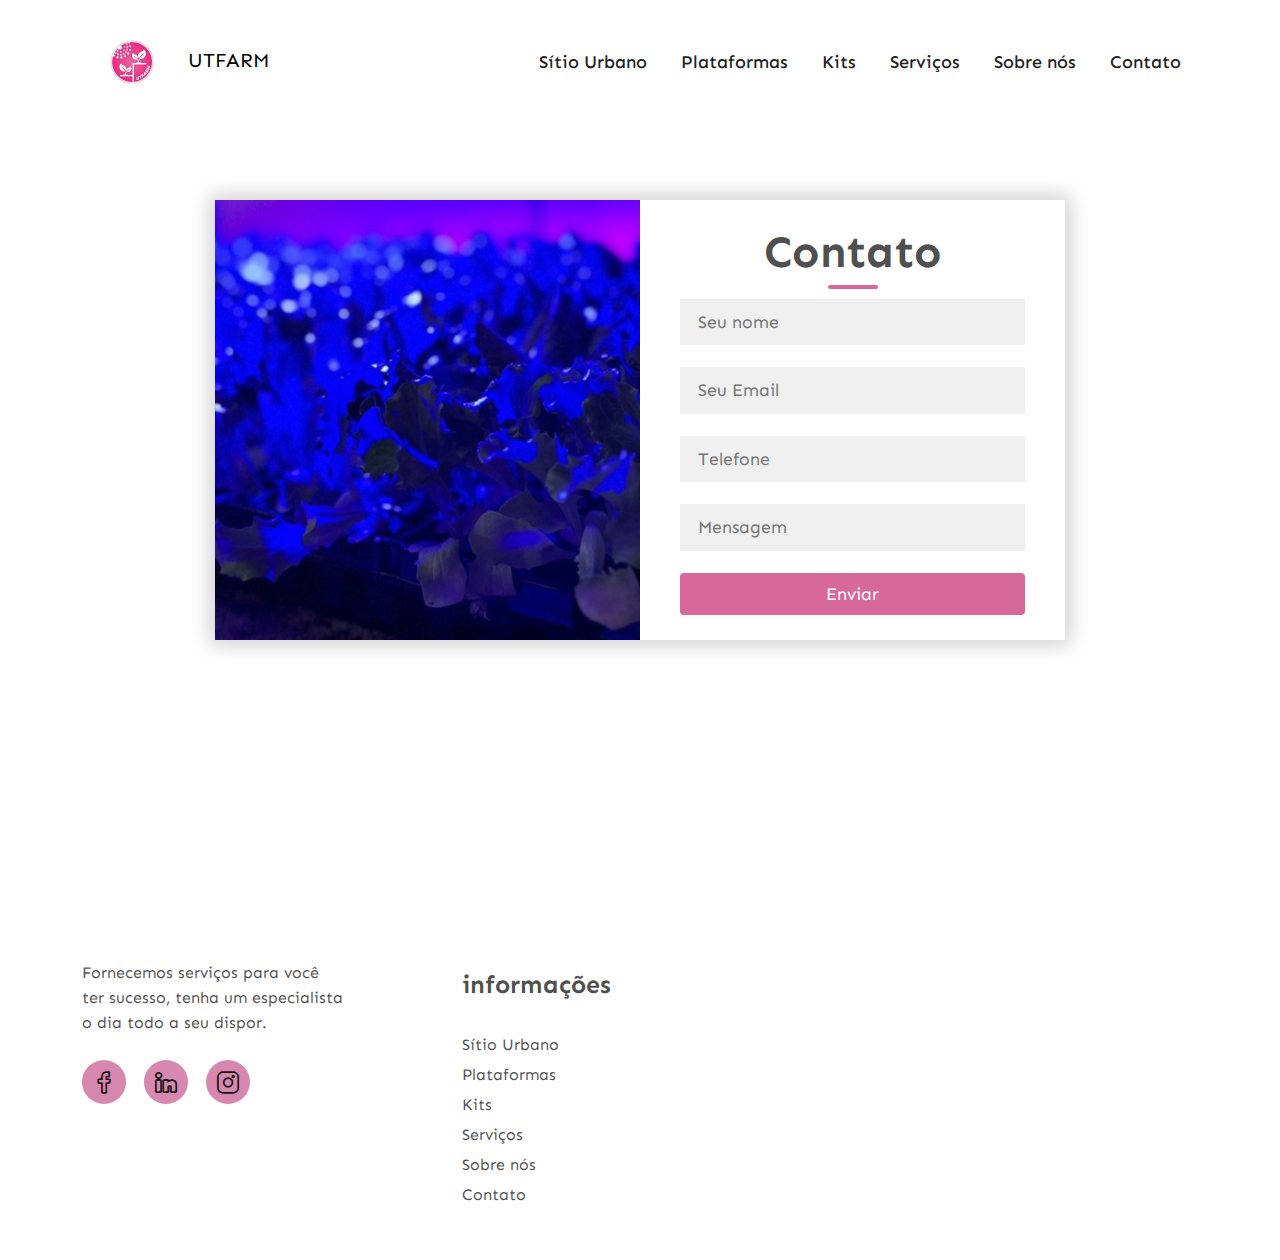
==== commit 9bcbf876: "Remove page scroll contacts" ====
--- a/contato.html
+++ b/contato.html
@@ -58,13 +58,13 @@
 					<div class="ms-auto">
 						<ul id="nav" class="navbar-nav ms-auto">
 							<li class="nav-item">
-								<a class="page-scroll " href="sitio.html">Sítio Urbano</a>
+								<a class="" href="sitio.html">Sítio Urbano</a>
 							</li>
 							<li class="nav-item">
-								<a class="page-scroll" href="plataformas.html">Plataformas</a>
+								<a class="" href="plataformas.html">Plataformas</a>
 							</li>
 							<li class="nav-item">
-								<a class="page-scroll" href="kits.html">Kits</a>
+								<a class="" href="kits.html">Kits</a>
 							</li>
 							<li class="nav-item">
 								<a class="" href="serviços.html">Serviços</a>
--- a/assets/css/main.css
+++ b/assets/css/main.css
@@ -934,12 +934,6 @@
   margin-top: 0px;
 }
 
-@media only screen and (min-width: 990px) and  (min-height: 420px){
-  .footer{ 
-    margin-top: 200px;
-  }
-  
-}
 
 
 .footer .footer-widget {
@@ -1468,7 +1462,7 @@
   padding-top: 115px;
 }
 
-.pt-120 {
+.pt-120{
   padding-top: 120px;
 }
 
--- a/assets/css/contato.css
+++ b/assets/css/contato.css
@@ -121,4 +121,9 @@
 	color:#ef6cac
 }
 
+footer.space.pt-120{
+	margin: 0;
+	padding: 0;
+}
 
+
